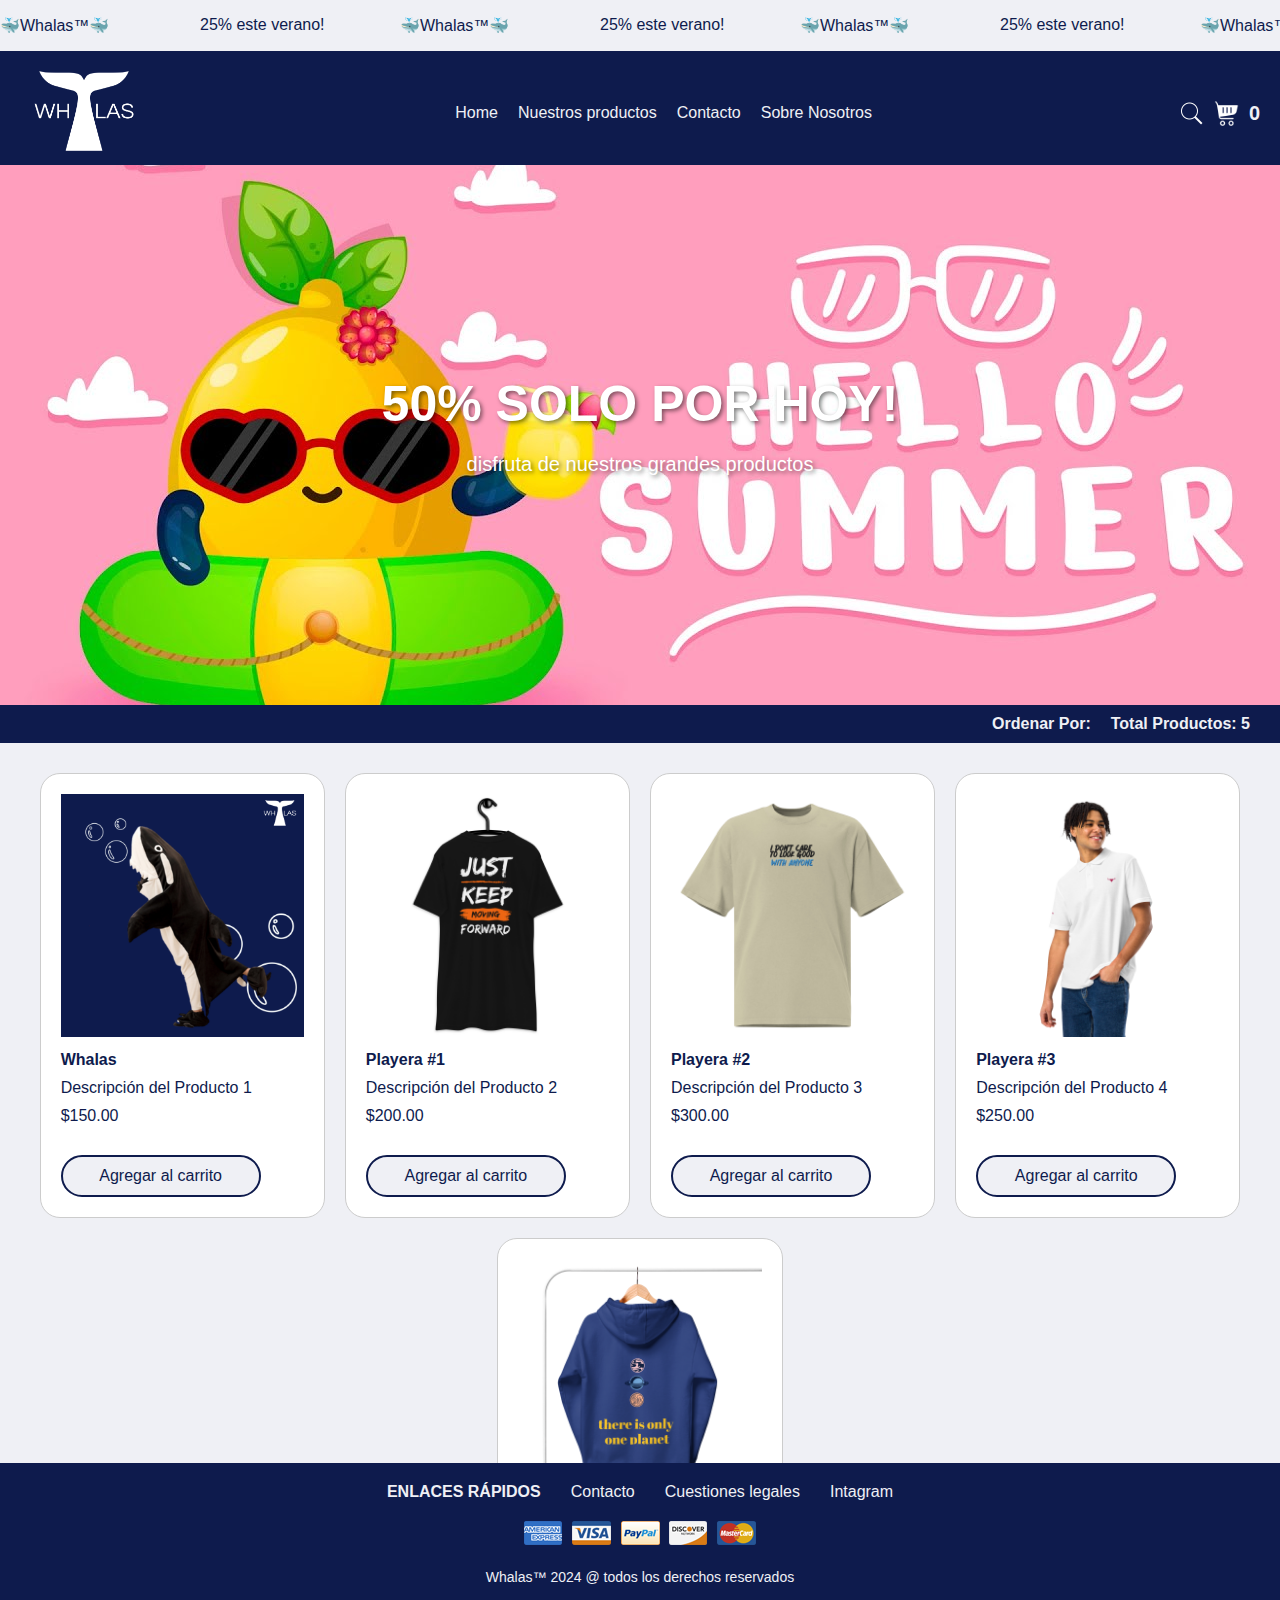
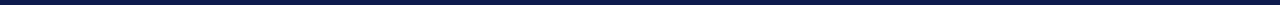
==== catalogo.html @ dffb53cb "Add files via upload" ====
<!DOCTYPE html>
<html lang="es">
<head>
    <meta charset="UTF-8">
    <meta name="viewport" content="width=device-width, initial-scale=1.0">
    <title>Whalas Catálogo de Productos</title>
    <link rel="stylesheet" href="catalogo.css">
</head>
<body>
    
    <div class="slider">
        <div class="slide-track">
            <div class="slide">
                <p class="slide-text">🐳Whalas™🐳</p>
            </div>
            <div class="slide">
                <p class="slide-text">25% este verano!</p>
            </div>
            <div class="slide">
                <p class="slide-text">🐳Whalas™🐳</p>
            </div>
            <div class="slide">
                <p class="slide-text">25% este verano!</p>
            </div>
            <div class="slide">
                <p class="slide-text">🐳Whalas™🐳</p>
            </div>
            <div class="slide">
                <p class="slide-text">25% este verano!</p>
            </div>
            <div class="slide">
                <p class="slide-text">🐳Whalas™🐳</p>
            </div>
    
            <div class="slide">
                <p class="slide-text">25% este verano!</p>
            </div>
            <div class="slide">
                <p class="slide-text">🐳Whalas™🐳</p>
            </div>
            <div class="slide">
                <p class="slide-text">25% este verano!</p>
            </div>
            <div class="slide">
                <p class="slide-text">🐳Whalas™🐳</p>
            </div>
            <div class="slide">
                <p class="slide-text">25% este verano!</p>
            </div>
            <div class="slide">
                <p class="slide-text">🐳Whalas™🐳</p>
            </div>
            <div class="slide">
                <p class="slide-text">25% este verano!</p>
            </div>
        </div>
    </div>
    
    <div class="navbar">
        <div class="menu-icon" onclick="toggleMenu()">
            <img src="ima/barra-de-menu.png" alt="Menu Icon">
        </div>
        <div class="logo">
            <a href="index.html">
                <img src="ima/logo.png" alt="Logo">
            </a>
        </div>
        
        <div class="menu" id="menu">
            <div class="close-icon" onclick="toggleMenu()">
                <img src="ima/cerrar.png" alt="Close Icon">
            </div>
            <a href="index.html">Home</a>
            <div class="submenu">
                <a href="#" onclick="toggleSubmenu(event)">Nuestros productos</a>
                <div class="submenu-content" id="submenu-content">
                    <a href="whalas.html">Pijama Whalas</a>
                    <a href="catalogo.html">Merch</a>
                </div>
            </div>
            <a href="contacto.html">Contacto</a>
            <a href="sb.html">Sobre Nosotros</a>
        </div>
        <div class="search-cart-container">
            <div class="search-container">
                <input type="text" id="search" placeholder="Buscar...">
                <img src="ima/bus.png" alt="Buscar" id="search-icon">
            </div>
            <div class="carrito">
                <img src="ima/car3.png" alt="Carrito de compras" id="carrito-icon">
                <h2 id="carrito-total"></h2>
            </div>
        </div>
    </div>
		
    <div class="hero">
        <img src="ima/ima11.png" alt="Ballenas">
        <div class="hero-text">
            <h1>50% SOLO POR HOY!</h1>
            <p>disfruta de nuestros grandes productos</p>
        </div>
    </div>
    
    <div class="encabezado">
        <div class="ordenar" onclick="toggleOrdenarMenu()">
            <h2>Ordenar Por:</h2>
            <div id="ordenar-content" class="ordenar-content">
                <p onclick="ordenarCatalogo('az')">Nombre A-Z</p>
                <p onclick="ordenarCatalogo('za')">Nombre Z-A</p>
                <p onclick="ordenarCatalogo('precio-asc')">Precio Menor-Mayor</p>
                <p onclick="ordenarCatalogo('precio-desc')">Precio Mayor-Menor</p>
            </div>
        </div>
        <div class="cantidad-productos">
            <h2 id="total-productos"></h2>
        </div>
    </div>
    

    <div id="catalogo"></div>

    <div class="modal" id="carrito-modal">
        <div class="modal-header">
            <h2 class="carrito-titulo">Carrito de Compras</h2>
            <span class="modal-close" onclick="cerrarModal()">&times;</span>
        </div>
        <div class="modal-body">
            <div id="carrito-productos"></div>
            <h2 id="carrito-vacio" class="carrito-vacio">El carrito está vacío</h2>
            <div class="subtotal-container">
                <h3 class="subtotal-title">Subtotal:</h3>
                <h3 class="subtotal-amount" id="subtotal"></h3>
            </div>
            <button class="pagar-todo" onclick="pagar()">Pagar Todo</button>
        </div>
    </div>
    
    <footer class="footer">
        <ul class="footer-menu">
            <li style="font-weight: bold;">ENLACES RÁPIDOS</li>
            <li><a href="contacto.html">Contacto</a></li>
            <li><a href="politicas.html">Cuestiones legales</a></li>
            <li><a href="https://www.instagram.com/leozama21/" target="_blank">Intagram</a></li>
        </ul>
        <div class="payment-methods">
          <img src="ima/pay.png" alt="Formas de pago">
        </div>
        <div class="footer-text">
          Whalas™ 2024 @ todos los derechos reservados
        </div>
      </footer>
      
    <script src="catalogo.js"></script>
</body>
</html>
---- catalogo.css ----
body {
  font-family: 'Questrial', sans-serif;
  margin: 0;
  padding: 0;
  background-color: #EFF0F5;
  color: #0E1B4D;
  min-height: 100vh; /* Añadir esta línea */
  display: flex;
  flex-direction: column;
  overflow-x: hidden; /* Evita el desbordamiento horizontal */
}
/* Barra de navegación */
.navbar {
  display: flex;
  flex-direction: row;
  align-items: center;
  justify-content: space-between;
  padding: 20px;
  background-color: #0E1B4D;
  color: #EFF0F5;
}

.navbar .logo img {
  height: 80px;
}

.navbar .menu {
  display: flex;
  gap: 20px;
  flex-wrap: wrap;
  justify-content: center;
}

.navbar .menu a {
  color: #EFF0F5;
  text-decoration: none;
  font-size: 1rem;
}

.navbar .menu a:hover {
  text-decoration: underline;
}

.search-cart-container {
  display: flex;
  align-items: center;
  gap: 10px;
}

.navbar .search-container {
  display: flex;
  align-items: center;
  position: relative;
}

.navbar .search-container input[type="text"] {
  padding: 5px;
  border: none;
  border-radius: 25px;
  margin-right: 10px;
  width: 0;
  opacity: 0;
  transition: width 0.3s ease, opacity 0.3s ease;
  position: absolute;
  right: 40px;
}

.navbar .search-container input[type="text"].active {
  width: 200px;
  opacity: 1;
}

.navbar .search-container img {
  width: 25px;
  height: 25px;
  cursor: pointer;
}

.carrito {
  display: flex;
  align-items: center;
  cursor: pointer;
}

.carrito img {
  width: 25px;
  height: 25px;
  color: #EFF0F5;
}

.carrito h2 {
  margin-left: 10px;
  font-size: 20px;
  color: #EFF0F5;
}

/* Iconos del menú y cerrar menú */
.menu-icon, .close-icon {
  display: none;
}

/* Estilos del submenú */
.submenu {
  position: relative;
}

.submenu-content {
  display: none;
  position: absolute;
  background-color: #0E1B4D;
  min-width: 160px;
  box-shadow: 0 8px 16px rgba(0, 0, 0, 0.2);
  z-index: 1;
}

.submenu-content a {
  color: #EFF0F5;
  padding: 12px 16px;
  text-decoration: none;
  display: block;
}

.submenu-content a:hover {
  background-color: #1A237E;
}

.submenu:hover .submenu-content {
  display: block;
}

/* Ajustes para la versión móvil */
@media screen and (max-width: 768px) {
  .navbar {
    flex-direction: row;
    justify-content: space-between;
    align-items: center;
  }

  .menu-icon {
    display: block;
    cursor: pointer;
  }

  .menu-icon img {
    width: 30px;
    height: 30px;
  }

  .logo {
    display: flex;
    justify-content: center;
    flex: 1;
    text-align: center;
  }

  .logo img {
    margin: 0 auto;
  }

  .menu {
    flex-direction: column;
    position: fixed;
    top: 0;
    left: -100%;
    background-color: #0E1B4D;
    width: 100%;
    height: 100%;
    transition: left 0.3s ease;
    z-index: 10;
    padding-top: 20px;
  }

  .menu.active {
    left: 0;
  }

  .close-icon {
    display: flex;
    justify-content: flex-end;
    padding-right: 20px;
    cursor: pointer;
  }

  .close-icon img {
    width: 25px;
    height: 25px;
  }

  .menu a {
    padding-left: 20px;
    padding-top: 10px;
    padding-bottom: 10px;
  }

  .search-container {
    display: flex;
    justify-content: flex-end;
  }

  .carrito {
    display: flex;
    justify-content: flex-end;
    margin-left: 10px;
  }

  .search-container input[type="text"] {
    width: 150px;
    opacity: 1;
  }

  /* Evitar scroll cuando el menú está activo */
  body.menu-active {
    overflow: hidden;
  }
}
.header, .encabezado {
  display: flex;
  justify-content: flex-end;
  align-items: center;
  padding: 10px 20px;
  background-color: #0E1B4D;
  color: #EFF0F5;
}
.ordenar, .cantidad-productos {
  margin: 0 10px;
  cursor: pointer;
}
.ordenar h2, .cantidad-productos h2 {
  margin: 0;
  font-size: 1rem;
}
.ordenar-content {
  display: none;
  position: absolute;
  background-color: #f9f9f9;
  min-width: 160px;
  box-shadow: 0px 8px 16px 0px rgba(0,0,0,0.2);
  z-index: 1;
  text-align: left;
}
.ordenar-content p {
  padding: 12px 16px;
  margin: 0;
  font-size: 1rem;
  color: #333;
  cursor: pointer;
  transition: background-color 0.3s;
}
.ordenar-content p:hover {
  background-color: #f1f1f1;
}
.ordenar:hover .ordenar-content {
  display: block;
}
@media (max-width: 480px) {
  .ordenar-content p {
    padding: 15px; /* Aumenta el padding para áreas de clic más grandes en móviles */
    font-size: 1rem; /* Aumenta el tamaño del texto para mejor legibilidad en móviles */
  }

  .ordenar h2 {
    font-size: 1rem; /* Ajusta el tamaño del texto del encabezado en móviles */
  }
}
#catalogo {
  display: flex;
  flex-wrap: wrap;
  justify-content: center;
  padding: 20px;
  overflow-y: auto;
  max-height: 80vh;
}

.producto {
  flex: 1 1 22%;
  margin: 10px;
  border: 1px solid #ccc;
  padding: 20px;
  border-radius: 20px;
  background-color: #fff;
  box-sizing: border-box;
  max-width: 23%;
  position: relative;
}

.producto img {
  max-width: 100%;
  height: auto;
}

.producto h2, .producto p {
  font-size: 1rem;
  color: #0E1B4D;
  margin: 10px 0;
}

.producto button {
  width: 100%;
  max-width: 200px;
  padding: 10px 0;
  background-color: #EFF0F5;
  border: 2px solid #0E1B4D;
  border-radius: 25px;
  font-size: 1rem;
  cursor: pointer;
  color: #0E1B4D;
  margin-top: 20px;
}

.modal {
  display: none;
  position: fixed;
  z-index: 1000;
  top: 0;
  right: 0;
  width: 25%;
  height: 100%;
  background-color: white;
  box-shadow: -5px 0 15px rgba(0, 0, 0, .5);
  padding: 20px;
  border-radius: 10px 0 0 10px;
  overflow-y: auto;
}

.modal-header {
  display: flex;
  justify-content: space-between;
  align-items: center;
  border-bottom: 1px solid #ddd;
  padding-bottom: 10px;
}

.modal-close {
  cursor: pointer;
  font-size: 2rem;
  color: #0E1B4D;
}

.modal-body {
  padding: 20px;
  text-align: center;
}

.carrito-vacio {
  font-size: 1rem;
  color: #0E1B4D;
}

.producto-nombre {
  font-size: 1.5rem;
  color: #0E1B4D;
}

.producto-precio {
  font-size: 1.375rem;
  color: #FF5733;
}

.total-pagar {
  font-size: 1.625rem;
  font-weight: bold;
  margin-top: 20px;
  color: #0E1B4D;
}

.modal-producto {
  display: flex;
  align-items: center;
  justify-content: center;
  margin-bottom: 20px;
}

.modal-producto img {
  width: 100px;
  height: 100px;
  margin-right: 20px;
}

.carrito-titulo {
  color: #0E1B4D;
  font-size: 1.25rem;
}

.pagar-todo {
  width: 100%;
  max-width: 100px;
  padding: 10px 0;
  background-color: #FFFFFF;
  border: 2px solid #0E1B4D;
  border-radius: 25px;
  font-size: 16px;
  cursor: pointer;
  color: #0E1B4D;
  margin: 40px auto;
}

.eliminar-producto {
  cursor: pointer;
  font-size: 1.25rem;
  color: #FF0000;
  margin-left: 10px;
}

.subtotal-container {
  display: flex;
  justify-content: space-between;
  align-items: center;
  width: calc(100% - 40px);
  padding: 0 20px;
}

.subtotal-title, .subtotal-amount {
  font-size: 1rem;
  color: #0E1B4D;
}

.hero {
  position: relative;
  text-align: center;
  color: white;
  margin-top: -10px; /* Ajuste para eliminar espacio entre navbar y hero */
  height: 60vh; /* Ajuste para hacer la imagen más corta */
  overflow: hidden;
}

.hero img {
  width: 100%;
  height: 100%;
  object-fit: cover;
}

.hero-text {
  position: absolute;
  top: 50%;
  left: 50%;
  transform: translate(-50%, -50%);
  text-shadow: 2px 2px 4px rgba(0, 0, 0, 0.5);
}

.hero-text h1 {
  font-size: 50px;
  margin: 0;
}

.hero-text p {
  font-size: 20px;
}

.hero-text button {
  padding: 10px 20px;
  background-color: #0A1E47;
  color: white;
  border: none;
  font-size: 18px;
  cursor: pointer;
}

/* Media Queries para hacer responsive */
@media (max-width: 480px) {
  .producto {
    flex: 1 1 100%; /* Aumenta el tamaño a 100% del contenedor */
    max-width: 100%; /* Aumenta el tamaño a 100% del contenedor */
    padding: 20px; /* Ajusta el padding si es necesario */
    margin: 10px 0; /* Ajusta el margen si es necesario */
  }

  .producto h2, .producto p {
    font-size: 1rem; /* Aumenta el tamaño de fuente */
  }

  .producto button {
    font-size: .8rem; /* Ajusta el tamaño de fuente del botón */
    padding: 12px 0; /* Ajusta el padding del botón */
  }

  .modal {
    width: 100%; /* Asegura que la modal ocupe el 100% del ancho */
  }
}

@media (max-width: 768px) {
  .producto {
    flex: 1 1 45%; /* Aumenta el tamaño a 45% del contenedor */
    max-width: 45%; /* Aumenta el tamaño a 45% del contenedor */
  }

  .modal {
    width: 75%; /* Asegura que la modal ocupe el 75% del ancho */
  }
}

@media (min-width: 769px) {
  .producto {
    flex: 1 1 22%; /* Mantiene el tamaño actual */
    max-width: 23%; /* Mantiene el tamaño actual */
  }
}



/* Sección del slider */
.slider, .slider2, .slider3 {
  width: 100vw; /* Ajusta el ancho al 100% de la vista */
  height: auto;
  overflow: hidden;
  background-color: #EFF0F5;
}

.slide-track, .slide-track2, .slide-track3 {
  display: flex;
  animation: scroll 40s linear infinite;
  width: calc(200px * 14);
}

.slide, .slide2, .slide3 {
  width: 200px;
  flex-shrink: 0;
}
slide-text3, slide-text2, slide-text {
  width: 100%;
  color: #0E1B4D;
  text-align: center; /* Añadido para centrar el texto */
}
@keyframes scroll {
  0% {
      transform: translateX(0);
  }
  100% {
      transform: translateX(calc(-200px * 7));
  }
}
/**************
   FOOTER
**************/
.main-content {
  flex-grow: 1;
}

/* Footer */
.footer {
  background-color: #0E1B4D;
  padding: 20px;
  text-align: center;
  color: #EFF0F5;
  flex-shrink: 0;
  width: 100%; /* Asegura que el footer ocupa todo el ancho */
  box-sizing: border-box; /* Incluye el padding en el ancho total */
}

.footer-menu {
  list-style-type: none;
  padding: 0;
  margin: 0;
  display: flex;
  justify-content: center;
  flex-wrap: wrap;
  box-sizing: border-box; /* Incluye el padding en el ancho total */
}

.footer-menu li {
  margin: 0 15px;
  box-sizing: border-box; /* Incluye el padding en el ancho total */
}

.footer-menu a {
  text-decoration: none;
  color: #EFF0F5;
}

.payment-methods {
  margin-top: 20px;
}

.footer-text {
  margin-top: 20px;
  font-size: 14px;
  color: #EFF0F5;
}

/* Estilos responsive para el footer */
@media screen and (max-width: 768px) {
  .footer-menu {
    flex-direction: column;
    align-items: center;
  }

  .footer-menu li {
    margin: 10px 0;
  }

  .payment-methods {
    margin-top: 10px;
  }

  .footer-text {
    font-size: 12px;
  }
}

/* Asegura que no haya desbordamiento horizontal */
* {
  box-sizing: border-box;
}

.container {
  width: 100%;
  overflow-x: hidden;
}


/* Estilos responsive */
@media screen and (max-width: 768px) {
  /* Estilos específicos para el footer en dispositivos móviles */
  .footer-menu {
    display: flex;
    flex-direction: column;
    align-items: flex-start;
  }

  .footer-menu li {
    display: block;
    margin: 10px 0;
  }

  .footer-menu a {
    text-align: left;
  }
}
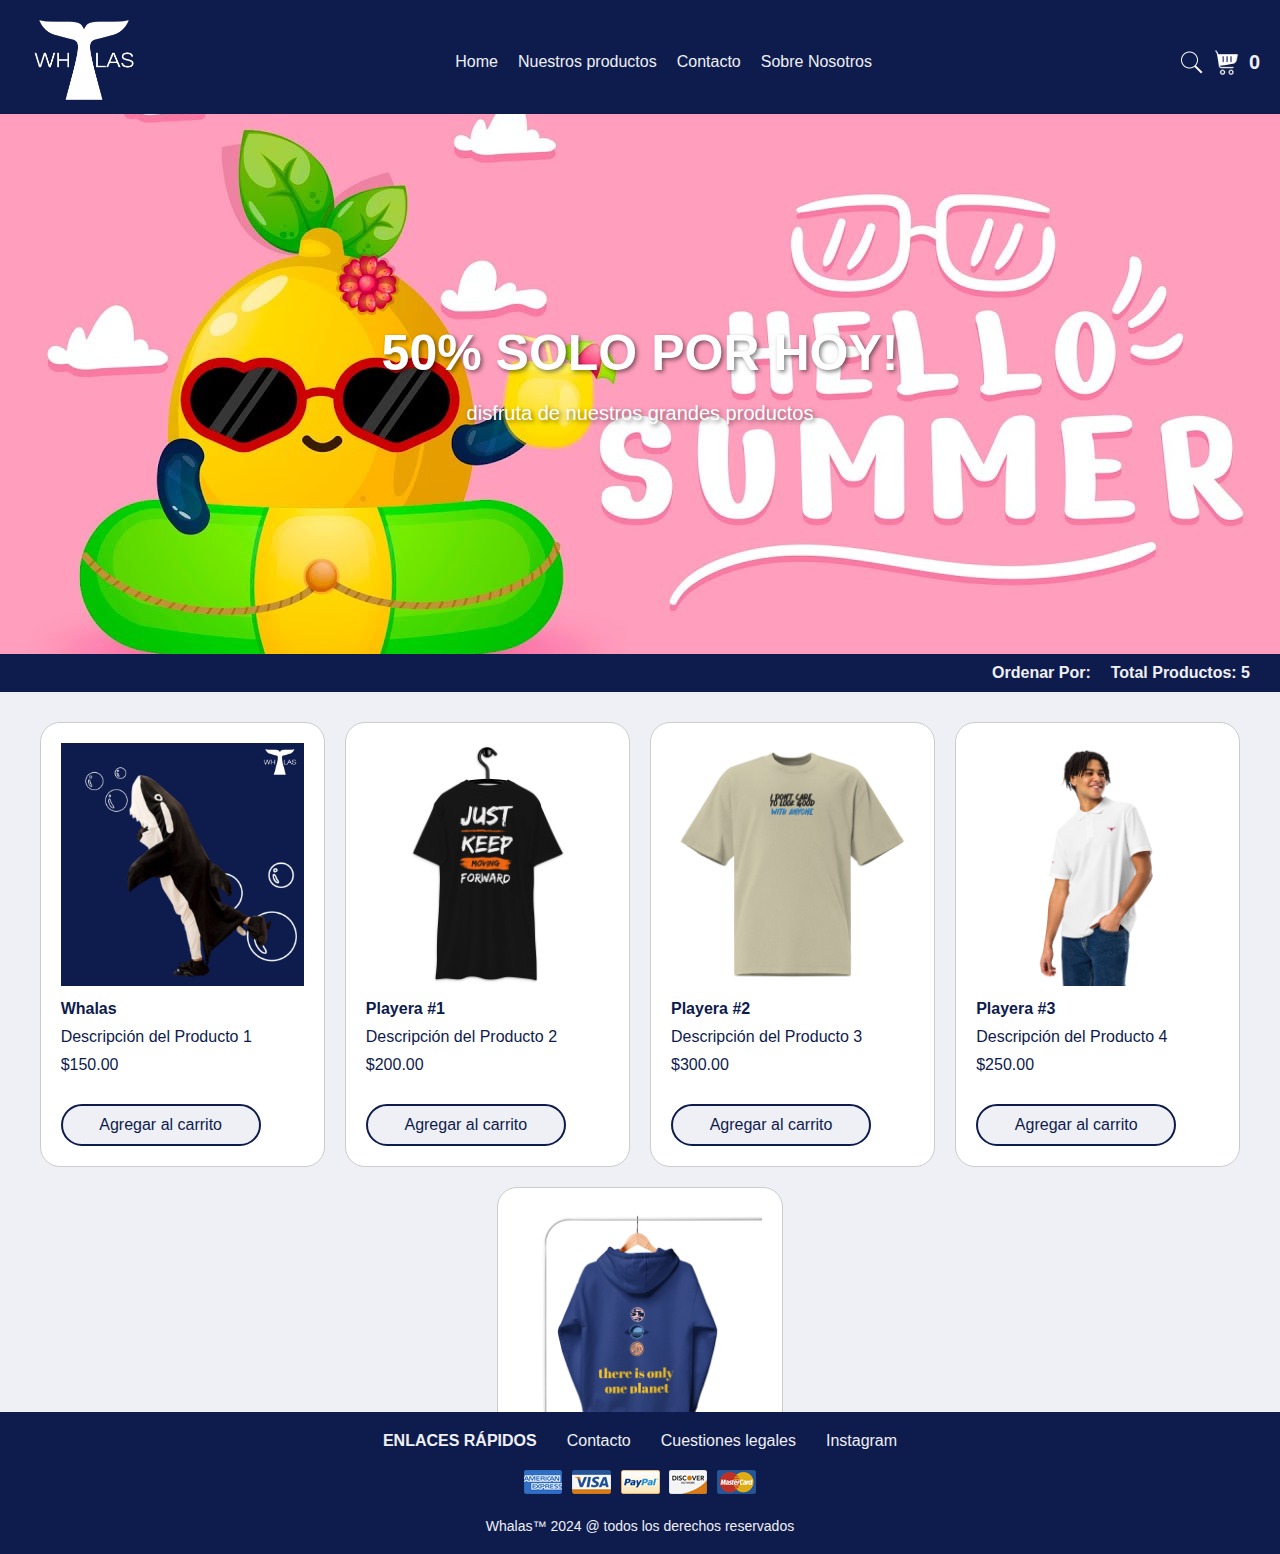
==== commit c3e0463d: "Add files via upload" ====
--- a/catalogo.html
+++ b/catalogo.html
@@ -7,52 +7,9 @@
     <link rel="stylesheet" href="catalogo.css">
 </head>
 <body>
-    
     <div class="slider">
         <div class="slide-track">
-            <div class="slide">
-                <p class="slide-text">🐳Whalas™🐳</p>
-            </div>
-            <div class="slide">
-                <p class="slide-text">25% este verano!</p>
-            </div>
-            <div class="slide">
-                <p class="slide-text">🐳Whalas™🐳</p>
-            </div>
-            <div class="slide">
-                <p class="slide-text">25% este verano!</p>
-            </div>
-            <div class="slide">
-                <p class="slide-text">🐳Whalas™🐳</p>
-            </div>
-            <div class="slide">
-                <p class="slide-text">25% este verano!</p>
-            </div>
-            <div class="slide">
-                <p class="slide-text">🐳Whalas™🐳</p>
-            </div>
-    
-            <div class="slide">
-                <p class="slide-text">25% este verano!</p>
-            </div>
-            <div class="slide">
-                <p class="slide-text">🐳Whalas™🐳</p>
-            </div>
-            <div class="slide">
-                <p class="slide-text">25% este verano!</p>
-            </div>
-            <div class="slide">
-                <p class="slide-text">🐳Whalas™🐳</p>
-            </div>
-            <div class="slide">
-                <p class="slide-text">25% este verano!</p>
-            </div>
-            <div class="slide">
-                <p class="slide-text">🐳Whalas™🐳</p>
-            </div>
-            <div class="slide">
-                <p class="slide-text">25% este verano!</p>
-            </div>
+            <!-- Slider content -->
         </div>
     </div>
     
@@ -83,16 +40,16 @@
         </div>
         <div class="search-cart-container">
             <div class="search-container">
-                <input type="text" id="search" placeholder="Buscar...">
-                <img src="ima/bus.png" alt="Buscar" id="search-icon">
+                <input type="text" id="search" placeholder="Buscar..." oninput="buscarProducto()">
+                <img src="ima/bus.png" alt="Buscar" id="search-icon" onclick="toggleSearch()">
             </div>
-            <div class="carrito">
+            <div class="carrito" onclick="abrirModal()">
                 <img src="ima/car3.png" alt="Carrito de compras" id="carrito-icon">
                 <h2 id="carrito-total"></h2>
             </div>
         </div>
     </div>
-		
+    
     <div class="hero">
         <img src="ima/ima11.png" alt="Ballenas">
         <div class="hero-text">
@@ -115,23 +72,22 @@
             <h2 id="total-productos"></h2>
         </div>
     </div>
-    
 
     <div id="catalogo"></div>
 
-    <div class="modal" id="carrito-modal">
+    <div id="carrito-modal" class="modal">
         <div class="modal-header">
             <h2 class="carrito-titulo">Carrito de Compras</h2>
             <span class="modal-close" onclick="cerrarModal()">&times;</span>
         </div>
         <div class="modal-body">
+            <div id="carrito-vacio" class="carrito-vacio" style="display: none;">Tu carrito está vacío.</div>
             <div id="carrito-productos"></div>
-            <h2 id="carrito-vacio" class="carrito-vacio">El carrito está vacío</h2>
             <div class="subtotal-container">
-                <h3 class="subtotal-title">Subtotal:</h3>
-                <h3 class="subtotal-amount" id="subtotal"></h3>
+                <div class="subtotal-title">Subtotal:</div>
+                <div id="subtotal" class="subtotal-amount"></div>
             </div>
-            <button class="pagar-todo" onclick="pagar()">Pagar Todo</button>
+            <button class="pagar-todo" onclick="pagar()">Pagar</button>
         </div>
     </div>
     
@@ -140,7 +96,7 @@
             <li style="font-weight: bold;">ENLACES RÁPIDOS</li>
             <li><a href="contacto.html">Contacto</a></li>
             <li><a href="politicas.html">Cuestiones legales</a></li>
-            <li><a href="https://www.instagram.com/leozama21/" target="_blank">Intagram</a></li>
+            <li><a href="https://www.instagram.com/leozama21/" target="_blank">Instagram</a></li>
         </ul>
         <div class="payment-methods">
           <img src="ima/pay.png" alt="Formas de pago">
@@ -148,8 +104,8 @@
         <div class="footer-text">
           Whalas™ 2024 @ todos los derechos reservados
         </div>
-      </footer>
-      
+    </footer>
+    
     <script src="catalogo.js"></script>
 </body>
 </html>
--- a/catalogo.css
+++ b/catalogo.css
@@ -626,4 +626,27 @@
     text-align: left;
   }
 }
-
+/* Estilos para los controles de cantidad en el carrito */
+.cantidad-controles {
+  display: flex;
+  align-items: center;
+  gap: 5px;
+}
+
+.cantidad-controles button {
+  padding: 2px 6px;
+  background-color: #EFF0F5;
+  border: 1px solid #0E1B4D;
+  border-radius: 25px;
+  cursor: pointer;
+  color: #0E1B4D;
+  font-size: 0.875rem;
+  line-height: 1;
+  width: 24px;
+  height: 24px;
+  display: flex;
+  align-items: center;
+  justify-content: center;
+}
+
+
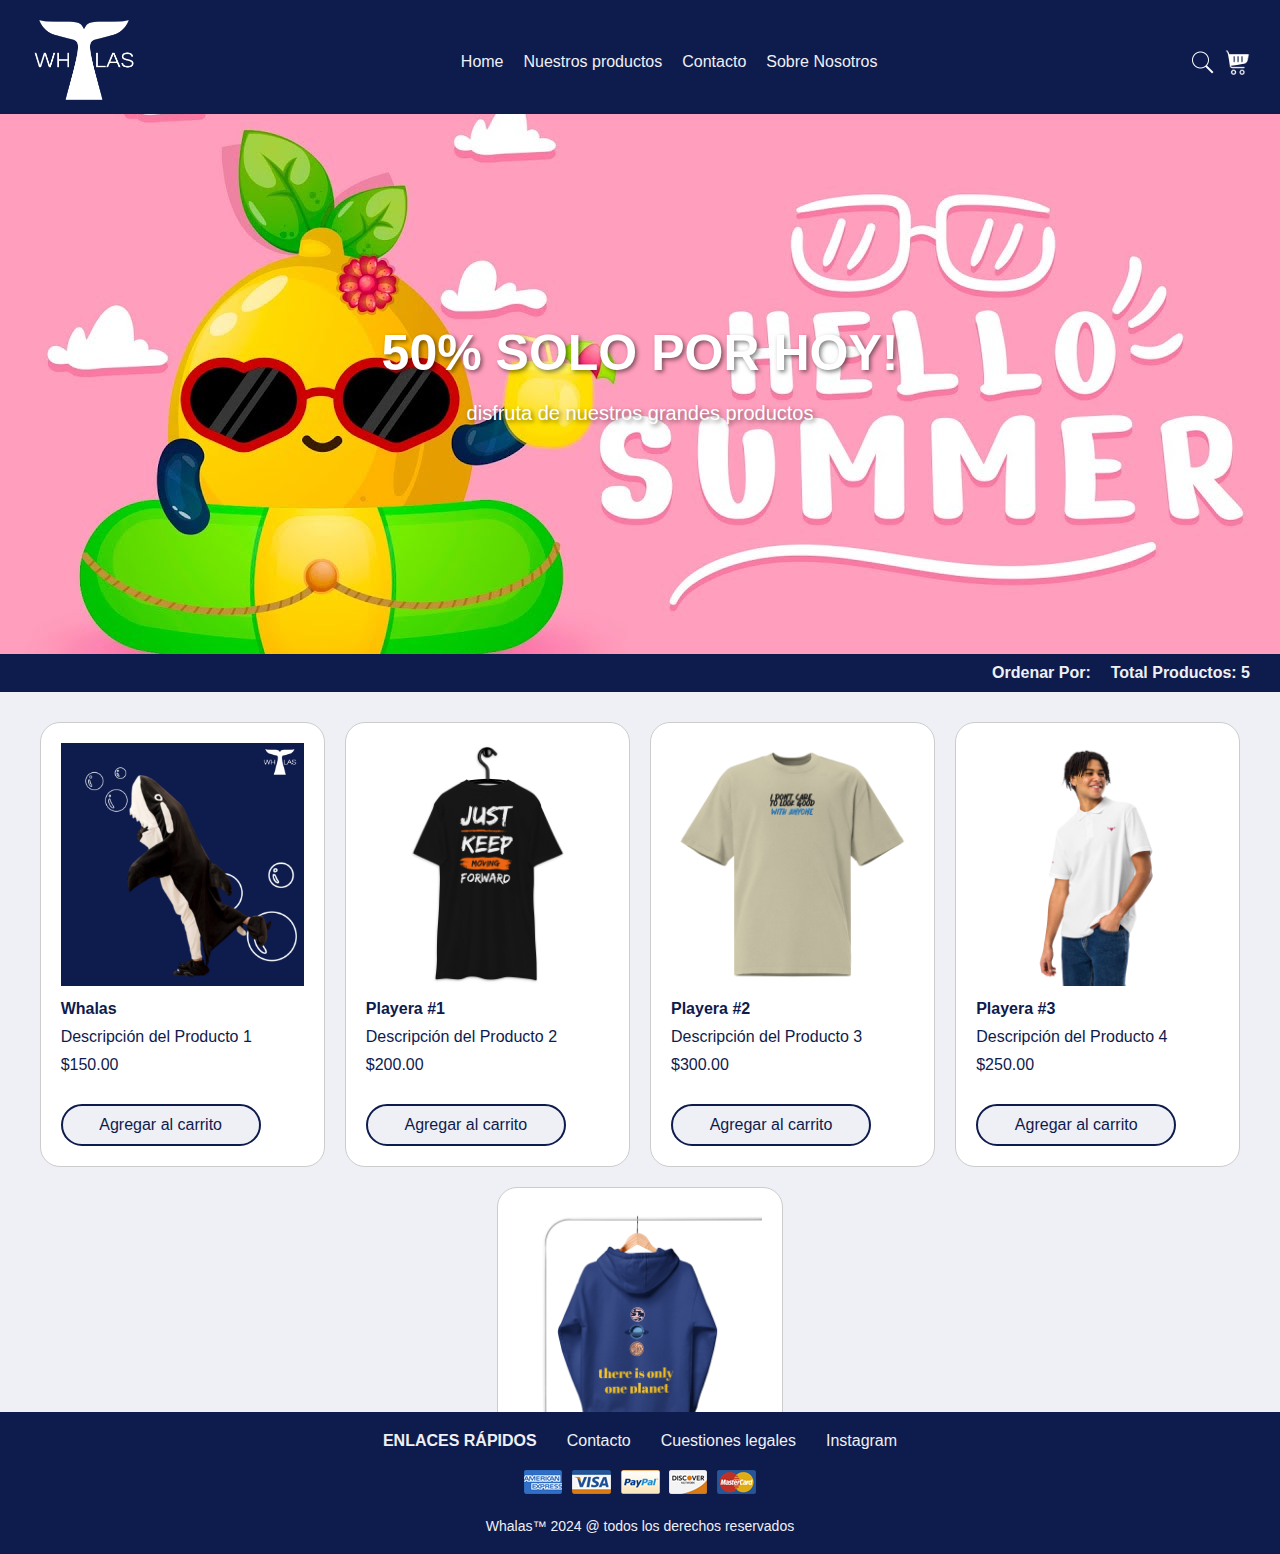
==== commit 3ce986d9: "Add files via upload" ====
--- a/catalogo.html
+++ b/catalogo.html
@@ -90,7 +90,7 @@
             <button class="pagar-todo" onclick="pagar()">Pagar</button>
         </div>
     </div>
-    
+
     <footer class="footer">
         <ul class="footer-menu">
             <li style="font-weight: bold;">ENLACES RÁPIDOS</li>
--- a/catalogo.css
+++ b/catalogo.css
@@ -81,6 +81,16 @@
   align-items: center;
   cursor: pointer;
 }
+.carrito-vacio {
+  color: red;
+  font-weight: bold;
+  text-align: center;
+}
+
+.pagar-todo {
+  display: none; /* Ocultar el botón por defecto */
+}
+
 
 .carrito img {
   width: 25px;
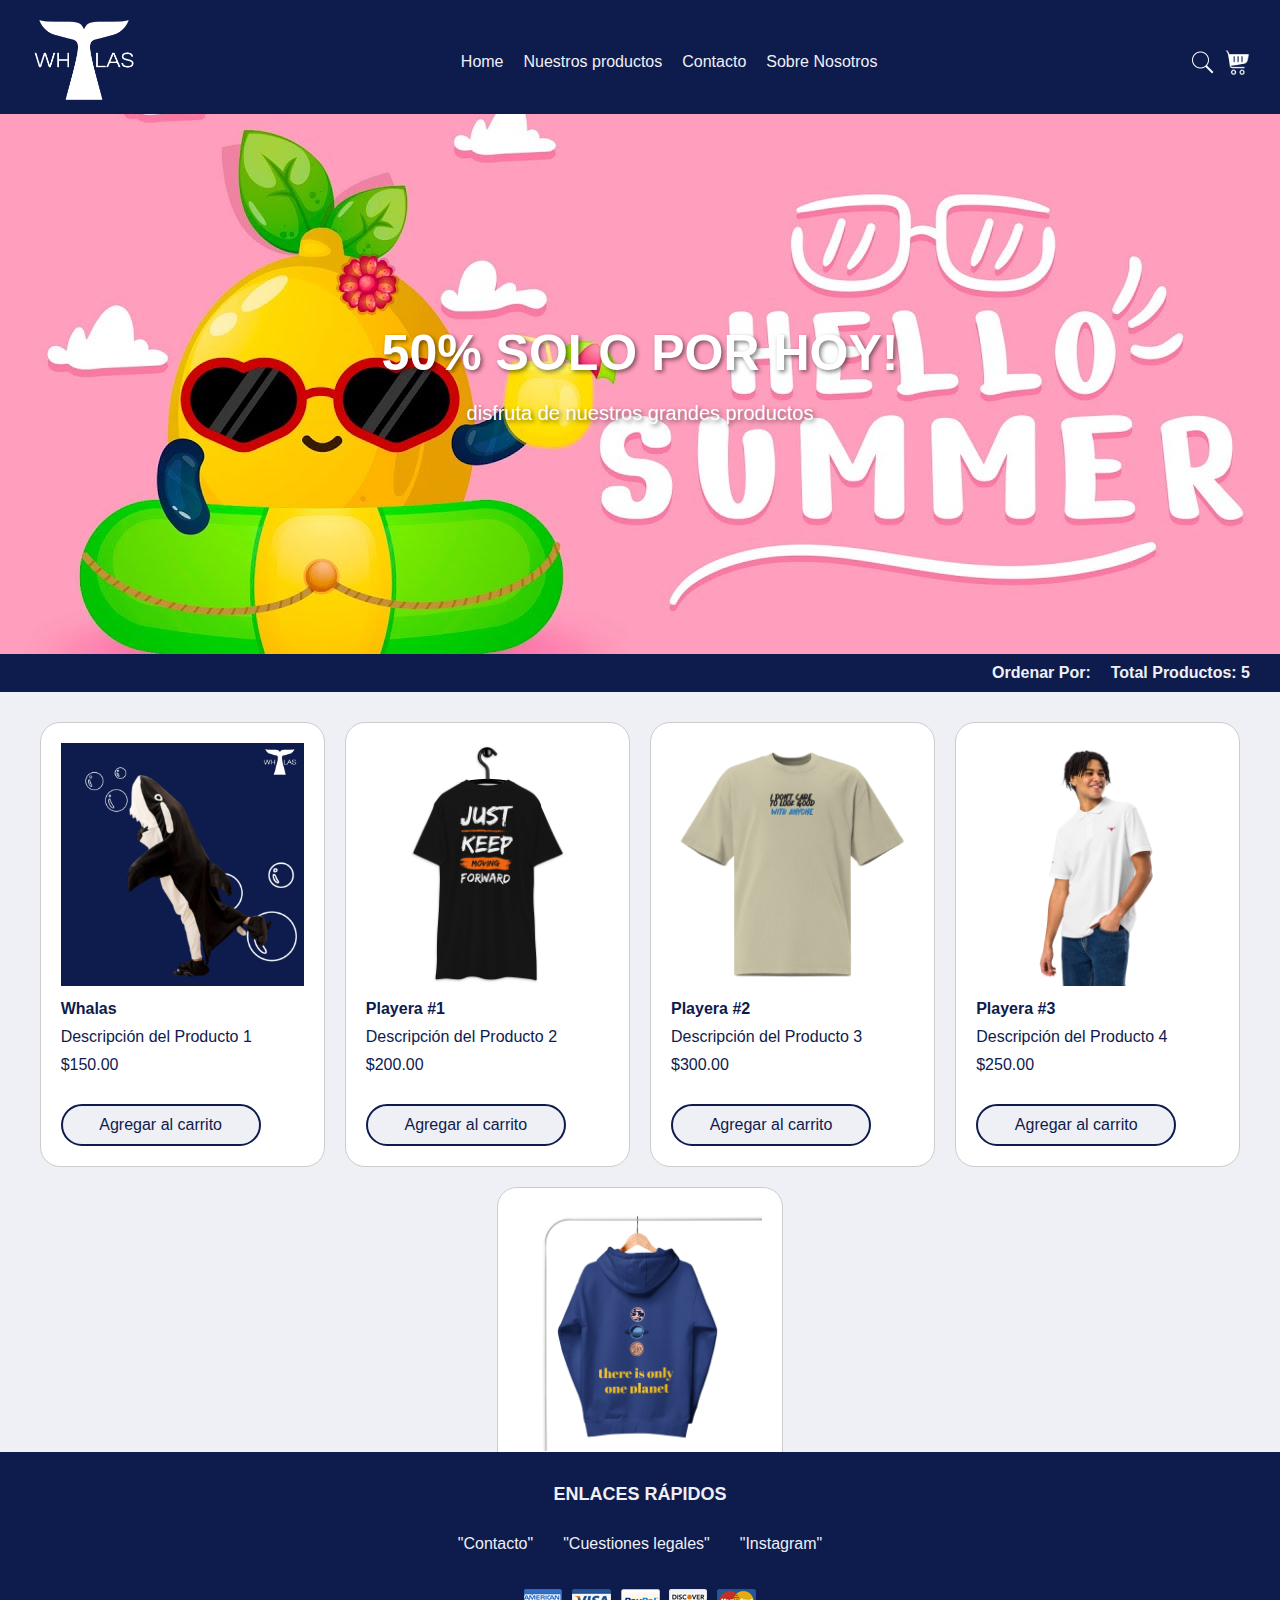
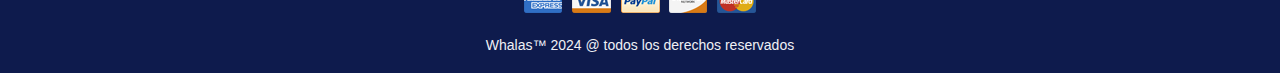
==== commit 2d5b3c8f: "Add files via upload" ====
--- a/catalogo.html
+++ b/catalogo.html
@@ -92,17 +92,19 @@
     </div>
 
     <footer class="footer">
-        <ul class="footer-menu">
-            <li style="font-weight: bold;">ENLACES RÁPIDOS</li>
-            <li><a href="contacto.html">Contacto</a></li>
-            <li><a href="politicas.html">Cuestiones legales</a></li>
-            <li><a href="https://www.instagram.com/leozama21/" target="_blank">Instagram</a></li>
-        </ul>
+        <div class="footer-menu-container">
+            <h1>ENLACES RÁPIDOS</h1>
+            <ul class="footer-menu">
+                <li><a href="contacto.html">"Contacto"</a></li>
+                <li><a href="politicas.html">"Cuestiones legales"</a></li>
+                <li><a href="https://www.instagram.com/leozama21/" target="_blank">"Instagram"</a></li>
+            </ul>
+        </div>
         <div class="payment-methods">
-          <img src="ima/pay.png" alt="Formas de pago">
+            <img src="ima/pay.png" alt="Formas de pago">
         </div>
         <div class="footer-text">
-          Whalas™ 2024 @ todos los derechos reservados
+            Whalas™ 2024 @ todos los derechos reservados
         </div>
     </footer>
     
--- a/catalogo.css
+++ b/catalogo.css
@@ -553,8 +553,18 @@
   text-align: center;
   color: #EFF0F5;
   flex-shrink: 0;
-  width: 100%; /* Asegura que el footer ocupa todo el ancho */
-  box-sizing: border-box; /* Incluye el padding en el ancho total */
+  width: 100%;
+  box-sizing: border-box;
+}
+
+.footer-menu-container {
+  text-align: center;
+}
+
+.footer-menu-container h1 {
+  font-weight: bold;
+  margin-bottom: 30px;
+  font-size: 18px;
 }
 
 .footer-menu {
@@ -563,13 +573,11 @@
   margin: 0;
   display: flex;
   justify-content: center;
-  flex-wrap: wrap;
-  box-sizing: border-box; /* Incluye el padding en el ancho total */
+  gap: 30px;
 }
 
 .footer-menu li {
-  margin: 0 15px;
-  box-sizing: border-box; /* Incluye el padding en el ancho total */
+  margin: 0;
 }
 
 .footer-menu a {
@@ -578,7 +586,7 @@
 }
 
 .payment-methods {
-  margin-top: 20px;
+  margin-top: 36px;
 }
 
 .footer-text {
@@ -586,54 +594,42 @@
   font-size: 14px;
   color: #EFF0F5;
 }
-
-/* Estilos responsive para el footer */
-@media screen and (max-width: 768px) {
-  .footer-menu {
-    flex-direction: column;
-    align-items: center;
-  }
-
-  .footer-menu li {
-    margin: 10px 0;
-  }
-
-  .payment-methods {
-    margin-top: 10px;
-  }
-
-  .footer-text {
-    font-size: 12px;
-  }
-}
-
-/* Asegura que no haya desbordamiento horizontal */
-* {
-  box-sizing: border-box;
-}
-
-.container {
-  width: 100%;
-  overflow-x: hidden;
-}
-
+.footer-menu li:hover {
+  text-decoration: underline;
+}
 
 /* Estilos responsive */
 @media screen and (max-width: 768px) {
   /* Estilos específicos para el footer en dispositivos móviles */
+  .footer-menu-container {
+    text-align: left;
+    padding-left: 20px; /* Añadir un padding para la separación */
+  }
+
   .footer-menu {
-    display: flex;
     flex-direction: column;
     align-items: flex-start;
   }
 
   .footer-menu li {
     display: block;
-    margin: 10px 0;
+    margin: -5px 0;
   }
 
   .footer-menu a {
     text-align: left;
+  }
+
+  .payment-methods {
+    margin-top: 36px;
+    text-align: center;
+    padding-left: 0; /* Quitar padding para centrar */
+  }
+
+  .footer-text {
+    font-size: 12px;
+    text-align: center;
+    padding-left: 0; /* Quitar padding para centrar */
   }
 }
 /* Estilos para los controles de cantidad en el carrito */
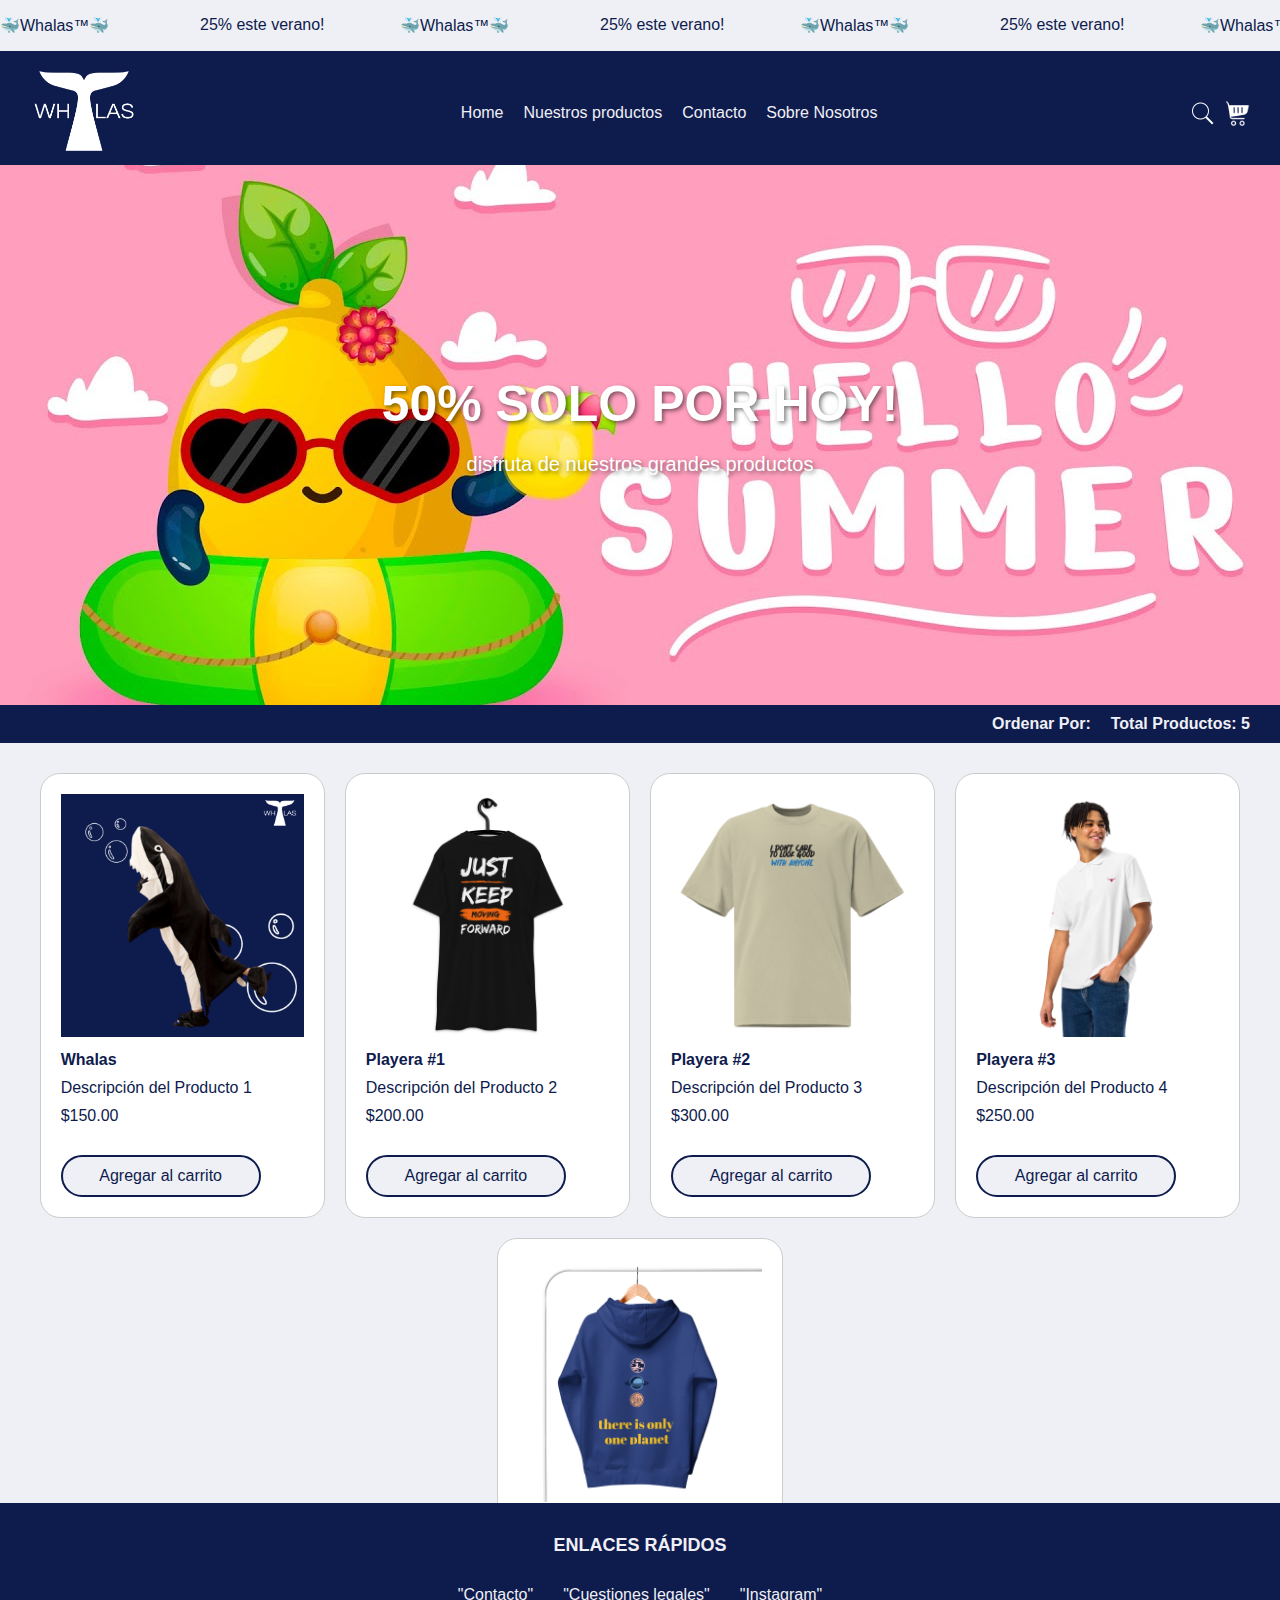
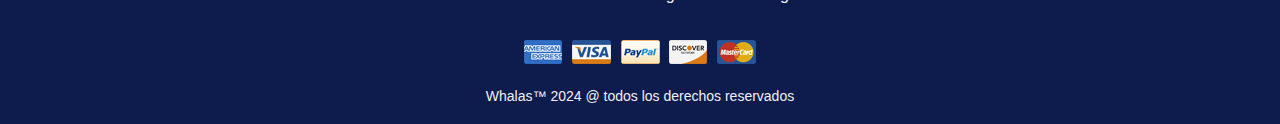
==== commit f97faaf5: "Add files via upload" ====
--- a/catalogo.html
+++ b/catalogo.html
@@ -9,9 +9,51 @@
 <body>
     <div class="slider">
         <div class="slide-track">
-            <!-- Slider content -->
+            <div class="slide">
+                <p class="slide-text">🐳Whalas™🐳</p>
+            </div>
+            <div class="slide">
+                <p class="slide-text">25% este verano!</p>
+            </div>
+            <div class="slide">
+                <p class="slide-text">🐳Whalas™🐳</p>
+            </div>
+            <div class="slide">
+                <p class="slide-text">25% este verano!</p>
+            </div>
+            <div class="slide">
+                <p class="slide-text">🐳Whalas™🐳</p>
+            </div>
+            <div class="slide">
+                <p class="slide-text">25% este verano!</p>
+            </div>
+            <div class="slide">
+                <p class="slide-text">🐳Whalas™🐳</p>
+            </div>
+    
+            <div class="slide">
+                <p class="slide-text">25% este verano!</p>
+            </div>
+            <div class="slide">
+                <p class="slide-text">🐳Whalas™🐳</p>
+            </div>
+            <div class="slide">
+                <p class="slide-text">25% este verano!</p>
+            </div>
+            <div class="slide">
+                <p class="slide-text">🐳Whalas™🐳</p>
+            </div>
+            <div class="slide">
+                <p class="slide-text">25% este verano!</p>
+            </div>
+            <div class="slide">
+                <p class="slide-text">🐳Whalas™🐳</p>
+            </div>
+            <div class="slide">
+                <p class="slide-text">25% este verano!</p>
+            </div>
         </div>
-    </div>
+      </div>
     
     <div class="navbar">
         <div class="menu-icon" onclick="toggleMenu()">
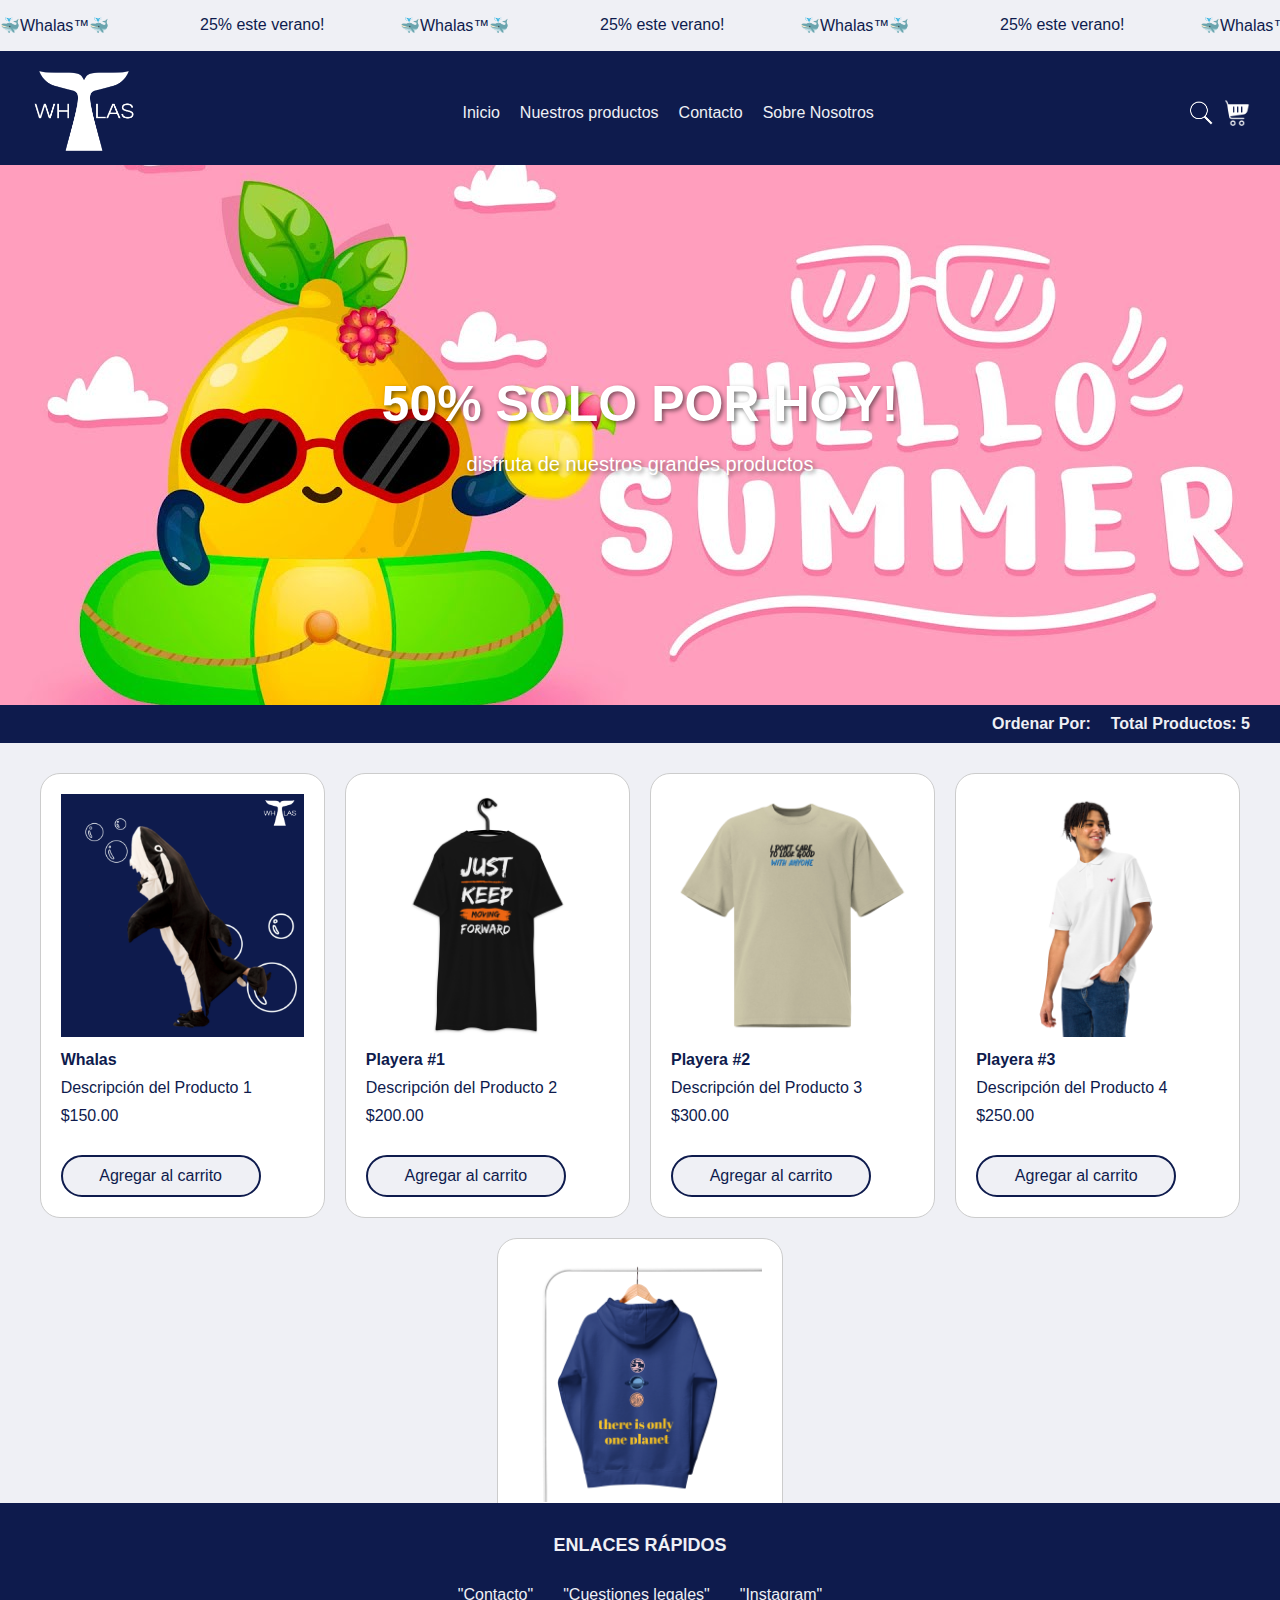
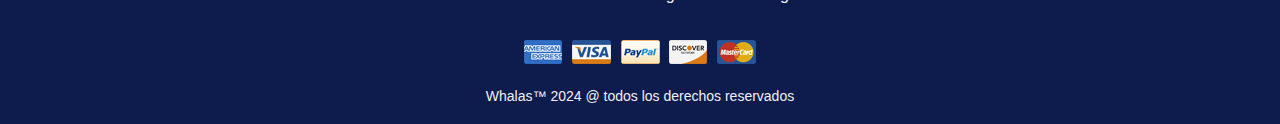
==== commit 7377c14f: "Add files via upload" ====
--- a/catalogo.html
+++ b/catalogo.html
@@ -55,9 +55,9 @@
         </div>
       </div>
     
-    <div class="navbar">
+      <div class="navbar">
         <div class="menu-icon" onclick="toggleMenu()">
-            <img src="ima/barra-de-menu.png" alt="Menu Icon">
+            &#9776; <!-- Icono de hamburguesa -->
         </div>
         <div class="logo">
             <a href="index.html">
@@ -67,9 +67,9 @@
         
         <div class="menu" id="menu">
             <div class="close-icon" onclick="toggleMenu()">
-                <img src="ima/cerrar.png" alt="Close Icon">
+                &times; <!-- Icono de cerrar -->
             </div>
-            <a href="index.html">Home</a>
+            <a href="index.html">Inicio</a>
             <div class="submenu">
                 <a href="#" onclick="toggleSubmenu(event)">Nuestros productos</a>
                 <div class="submenu-content" id="submenu-content">
--- a/catalogo.css
+++ b/catalogo.css
@@ -70,9 +70,10 @@
   opacity: 1;
 }
 
-.navbar .search-container img {
-  width: 25px;
-  height: 25px;
+.navbar .search-container img,
+.carrito img {
+  width: 26px;
+  height: 26px;
   cursor: pointer;
 }
 
@@ -80,22 +81,6 @@
   display: flex;
   align-items: center;
   cursor: pointer;
-}
-.carrito-vacio {
-  color: red;
-  font-weight: bold;
-  text-align: center;
-}
-
-.pagar-todo {
-  display: none; /* Ocultar el botón por defecto */
-}
-
-
-.carrito img {
-  width: 25px;
-  height: 25px;
-  color: #EFF0F5;
 }
 
 .carrito h2 {
@@ -107,6 +92,9 @@
 /* Iconos del menú y cerrar menú */
 .menu-icon, .close-icon {
   display: none;
+  font-size: 26px;
+  color: #EFF0F5;
+  cursor: pointer;
 }
 
 /* Estilos del submenú */
@@ -141,30 +129,18 @@
 /* Ajustes para la versión móvil */
 @media screen and (max-width: 768px) {
   .navbar {
-    flex-direction: row;
     justify-content: space-between;
-    align-items: center;
+    padding: 40px;
   }
 
   .menu-icon {
     display: block;
-    cursor: pointer;
-  }
-
-  .menu-icon img {
-    width: 30px;
-    height: 30px;
   }
 
   .logo {
-    display: flex;
-    justify-content: center;
-    flex: 1;
-    text-align: center;
-  }
-
-  .logo img {
-    margin: 0 auto;
+    position: absolute;
+    left: 50%;
+    transform: translateX(-50%);
   }
 
   .menu {
@@ -185,15 +161,10 @@
   }
 
   .close-icon {
-    display: flex;
-    justify-content: flex-end;
+    display: block;
+    text-align: right;
     padding-right: 20px;
-    cursor: pointer;
-  }
-
-  .close-icon img {
-    width: 25px;
-    height: 25px;
+    font-size: 30px;
   }
 
   .menu a {
@@ -223,6 +194,7 @@
     overflow: hidden;
   }
 }
+
 .header, .encabezado {
   display: flex;
   justify-content: flex-end;
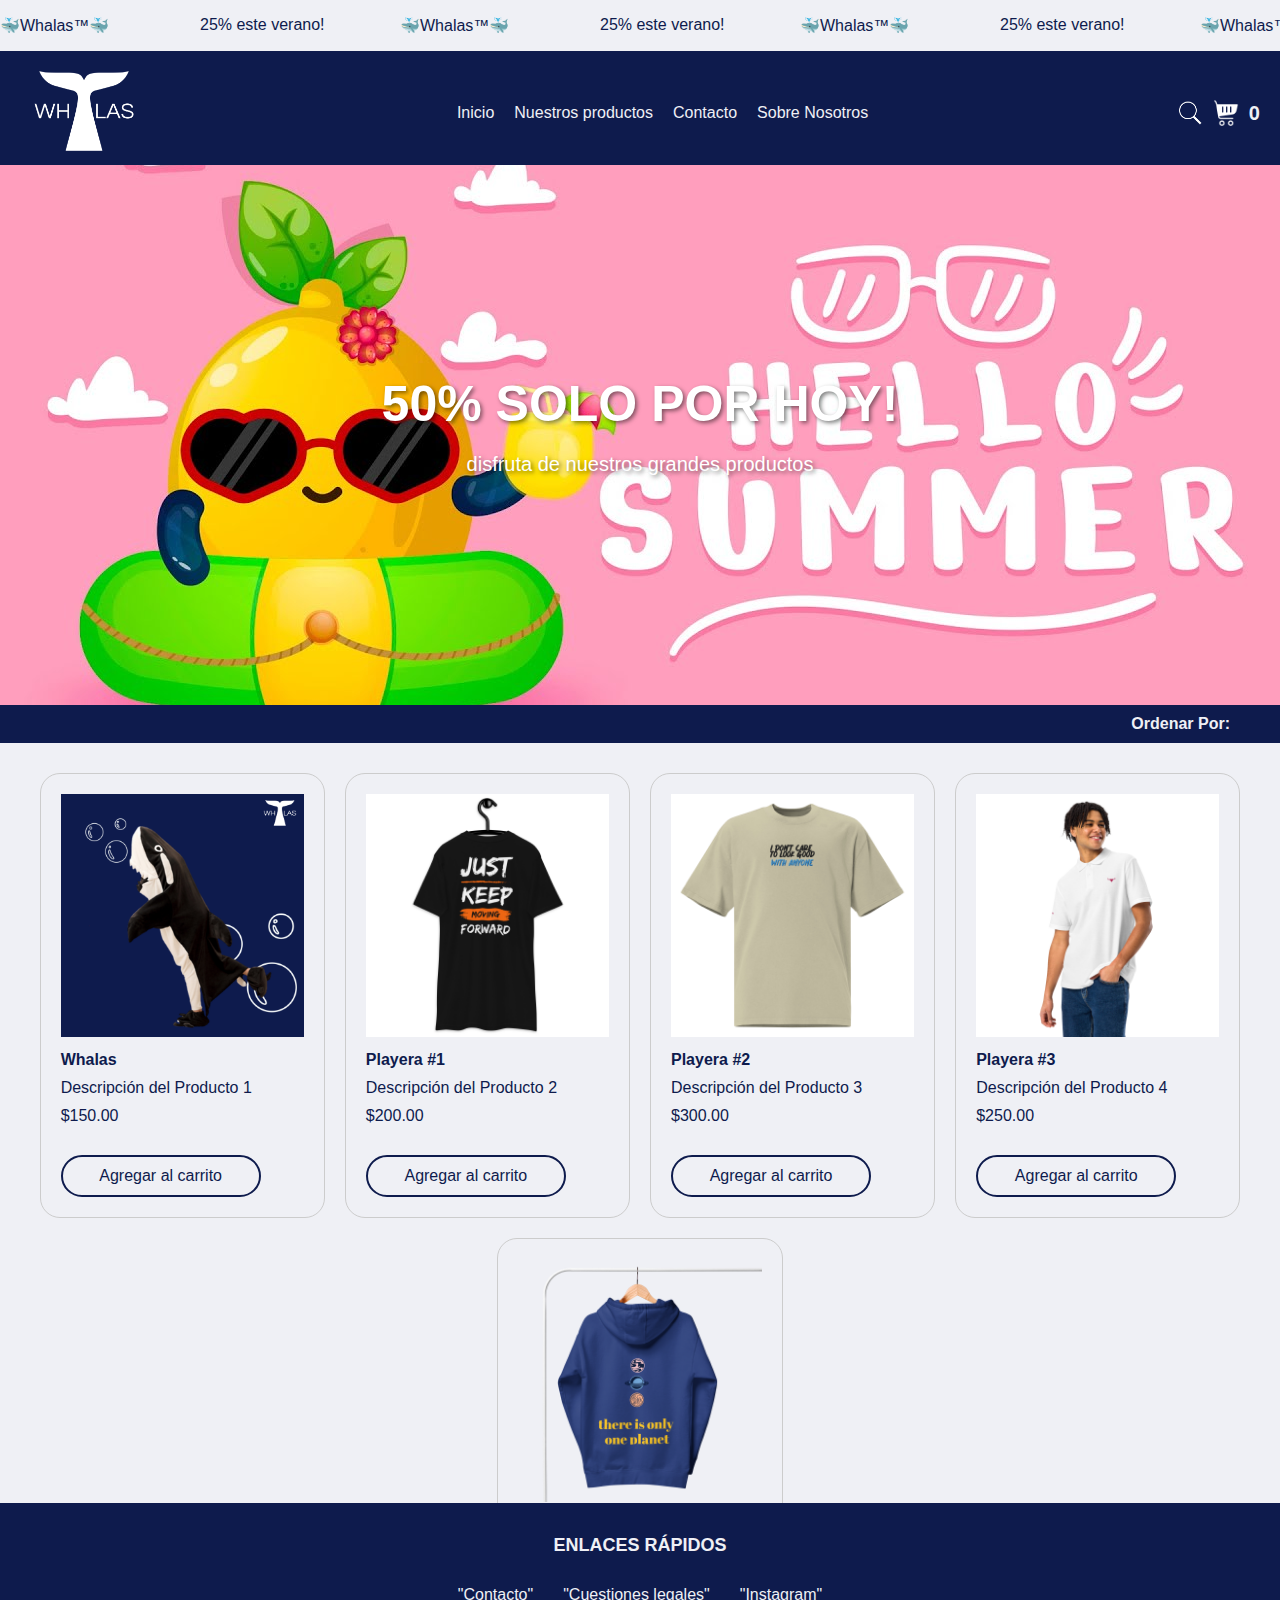
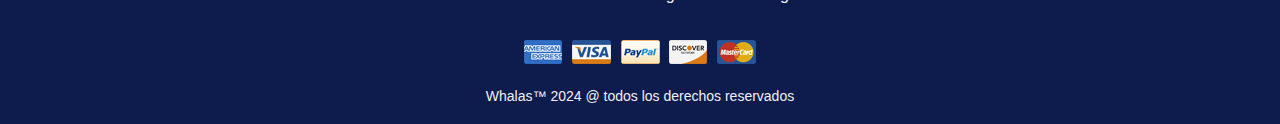
==== commit cd3ca291: "Add files via upload" ====
--- a/catalogo.html
+++ b/catalogo.html
@@ -119,17 +119,24 @@
 
     <div id="carrito-modal" class="modal">
         <div class="modal-header">
-            <h2 class="carrito-titulo">Carrito de Compras</h2>
+            <h2 class="carrito-titulo">Tu carrito</h2>
             <span class="modal-close" onclick="cerrarModal()">&times;</span>
         </div>
         <div class="modal-body">
             <div id="carrito-vacio" class="carrito-vacio" style="display: none;">Tu carrito está vacío.</div>
+            <div class="product-price-header">
+                <div class="header-producto">Producto</div>
+                <div class="header-precio">Total</div>
+            </div>
+            <hr class="divider">
             <div id="carrito-productos"></div>
+            <hr class="divider">
             <div class="subtotal-container">
-                <div class="subtotal-title">Subtotal:</div>
-                <div id="subtotal" class="subtotal-amount"></div>
+                <div class="subtotal-title">Total estimado</div>
+                <div id="subtotal" class="subtotal-amount">$0.00</div>
             </div>
-            <button class="pagar-todo" onclick="pagar()">Pagar</button>
+            <p class="impuestos">Impuestos, descuentos y envío calculados en la pantalla de pago.</p>
+            <button class="pagar-todo" onclick="pagar()">Pagar pedido</button>
         </div>
     </div>
 
--- a/catalogo.css
+++ b/catalogo.css
@@ -259,7 +259,7 @@
   border: 1px solid #ccc;
   padding: 20px;
   border-radius: 20px;
-  background-color: #fff;
+  background-color: #EFF0F5;
   box-sizing: border-box;
   max-width: 23%;
   position: relative;
@@ -297,7 +297,7 @@
   right: 0;
   width: 25%;
   height: 100%;
-  background-color: white;
+  background-color: #EFF0F5;
   box-shadow: -5px 0 15px rgba(0, 0, 0, .5);
   padding: 20px;
   border-radius: 10px 0 0 10px;
@@ -308,7 +308,6 @@
   display: flex;
   justify-content: space-between;
   align-items: center;
-  border-bottom: 1px solid #ddd;
   padding-bottom: 10px;
 }
 
@@ -320,7 +319,6 @@
 
 .modal-body {
   padding: 20px;
-  text-align: center;
 }
 
 .carrito-vacio {
@@ -335,7 +333,7 @@
 
 .producto-precio {
   font-size: 1.375rem;
-  color: #FF5733;
+  color: #0E1B4D;
 }
 
 .total-pagar {
@@ -364,23 +362,27 @@
 }
 
 .pagar-todo {
-  width: 100%;
-  max-width: 100px;
-  padding: 10px 0;
-  background-color: #FFFFFF;
-  border: 2px solid #0E1B4D;
+  background-color: #0E1B4D;
+  color: #EFF0F5;
+  padding: 10px 20px;
   border-radius: 25px;
-  font-size: 16px;
-  cursor: pointer;
-  color: #0E1B4D;
+  text-decoration: none;
+  margin-top: 20px;
+  transition: background-color 0.3s ease;
   margin: 40px auto;
 }
 
+.pagar-todo:hover {
+  background-color: #000000;
+  box-shadow: 0px 15px 20px rgba(0, 0, 0, 0.4);
+  color: #EFF0F5;
+}
+
 .eliminar-producto {
   cursor: pointer;
-  font-size: 1.25rem;
+  font-size: 1.65rem;
   color: #FF0000;
-  margin-left: 10px;
+  margin-left: -46px;
 }
 
 .subtotal-container {
@@ -391,10 +393,74 @@
   padding: 0 20px;
 }
 
-.subtotal-title, .subtotal-amount {
-  font-size: 1rem;
-  color: #0E1B4D;
-}
+.subtotal-title{
+  font-size: 1.2rem;
+  color: #0E1B4D;
+  font-weight: 600;
+}
+.subtotal-amount {
+  font-size: 1.2rem;
+  color: #0E1B4D;
+}
+
+.cantidad-controles {
+  display: flex;
+  align-items: center;
+  justify-content: center;
+  gap: 5px;
+  border: 1px solid #0E1B4D;
+  border-radius: 25px;
+  padding: 5px;
+  max-width: 80px;
+  margin: 20px auto;
+}
+
+.cantidad-controles button {
+  background-color: transparent;
+  border: none;
+  cursor: pointer;
+  color: #0E1B4D;
+  font-size: 1rem;
+  line-height: 1;
+  width: 24px;
+  height: 24px;
+  display: flex;
+  align-items: center;
+  justify-content: center;
+}
+
+.cantidad-controles span {
+  font-size: 1rem;
+  color: #0E1B4D;
+}
+
+.product-price-header {
+  display: flex;
+  justify-content: space-between;
+  align-items: center;
+  padding-bottom: 10px;
+  margin-bottom: 10px;
+}
+
+.header-producto, .header-precio {
+  font-size: 1rem;
+  color: #0E1B4D;
+}
+
+.divider {
+  border: 0;
+  border-top: 1px solid #ddd;
+  margin: 20px 0;
+}
+
+.impuestos {
+  font-size: 0.875rem;
+  color: #0E1B4D;
+  text-align: center;
+  margin-top: 10px;
+}
+
+
 
 .hero {
   position: relative;
@@ -605,26 +671,6 @@
   }
 }
 /* Estilos para los controles de cantidad en el carrito */
-.cantidad-controles {
-  display: flex;
-  align-items: center;
-  gap: 5px;
-}
-
-.cantidad-controles button {
-  padding: 2px 6px;
-  background-color: #EFF0F5;
-  border: 1px solid #0E1B4D;
-  border-radius: 25px;
-  cursor: pointer;
-  color: #0E1B4D;
-  font-size: 0.875rem;
-  line-height: 1;
-  width: 24px;
-  height: 24px;
-  display: flex;
-  align-items: center;
-  justify-content: center;
-}
-
-
+
+
+
